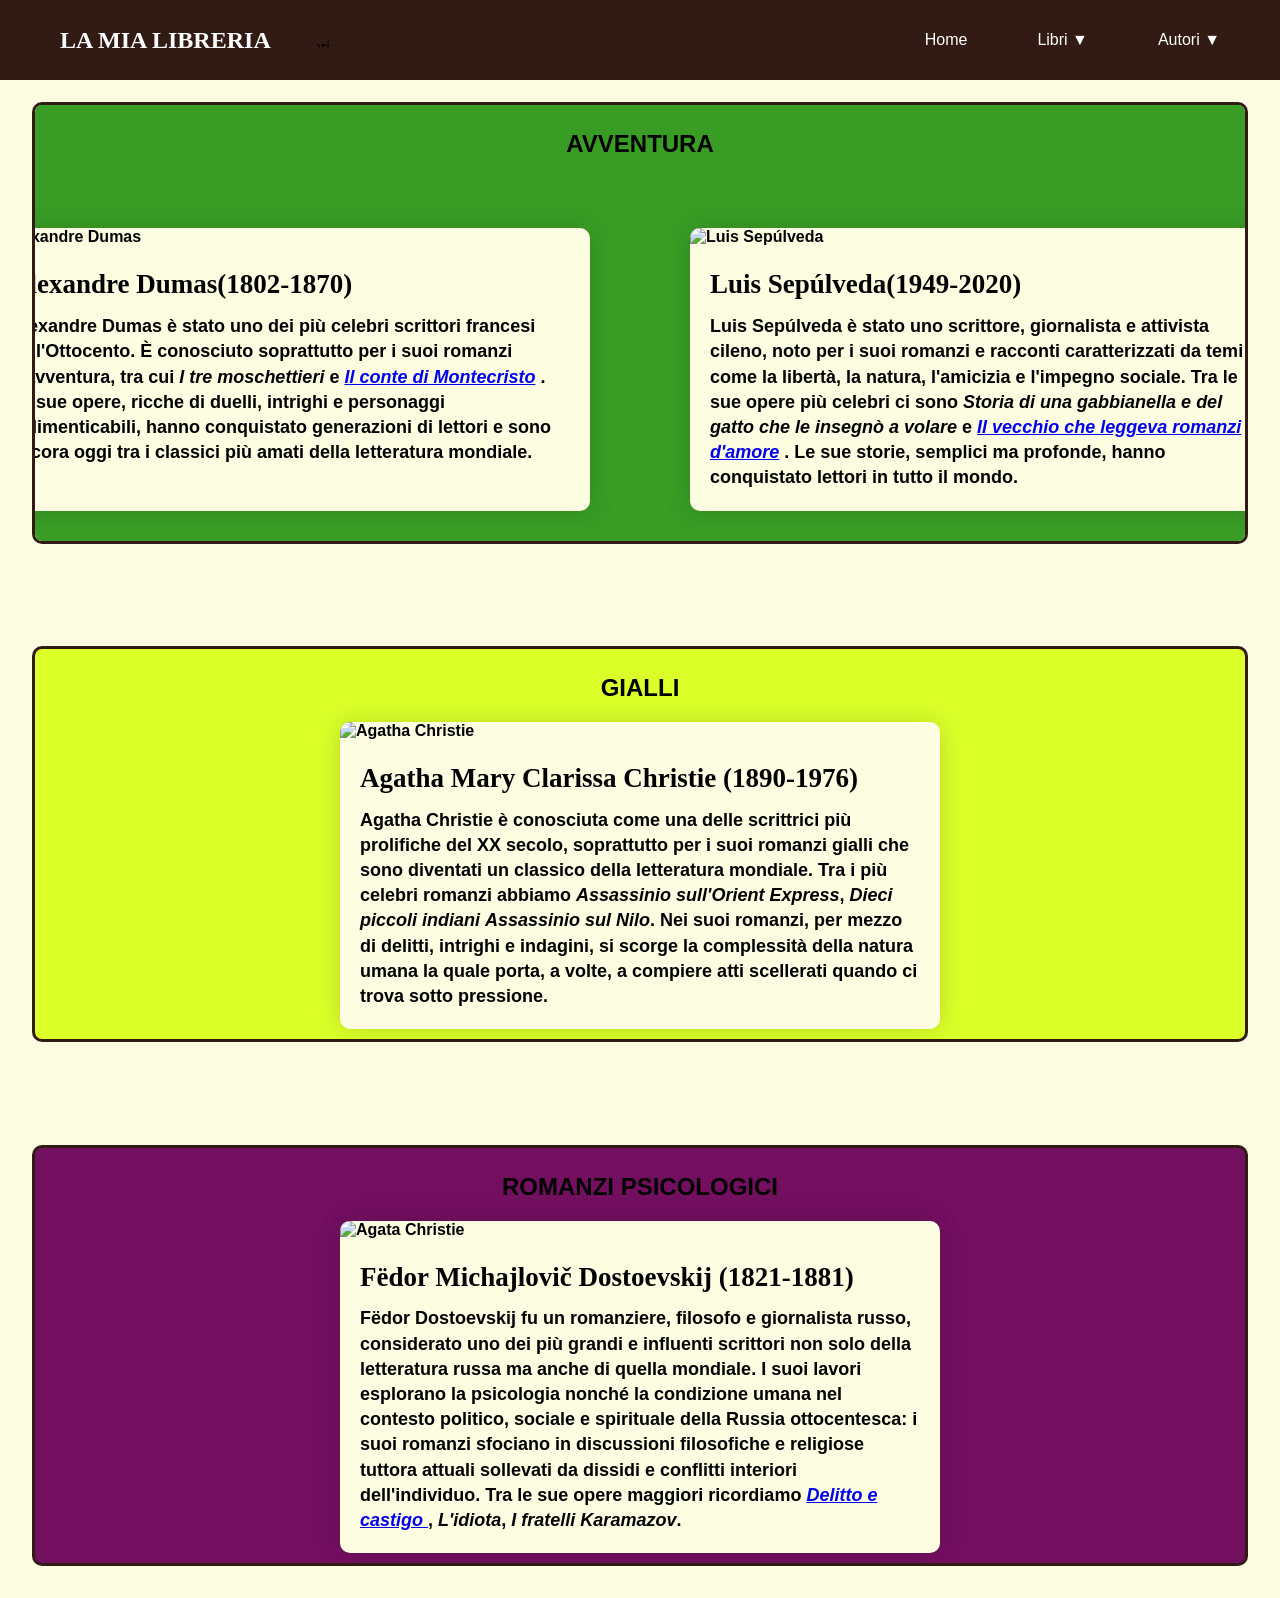
==== autori.html @ be43d58f "Add files via upload" ====
<!DOCTYPE html>
<html lang="it">

<head>
    <meta charset="UTF-8">
    <meta name="viewport" content="width=device-width, initial-scale=1.0">
    <title>Autori</title>
    <link rel="stylesheet" href="style.css"/>
    <script type="text/javascript" id="cookiebanner" src="https://cdn.jsdelivr.net/gh/dobarkod/cookie-banner@1.2.2/dist/cookiebanner.min.js"></script>
</head>

<body style="background-color: hsl(60, 88%, 94%);">
    <header>

        <nav class = "navbar container flex">

            <div class="flex" style="gap: 20px; width: auto;">
            <h2 style="color:hwb(0 100% 0%); font-family:Georgia, 'Times New Roman', Times, serif ;"> LA MIA LIBRERIA </h2>
            <img src="https://www.shutterstock.com/image-vector/book-icon-logo-simple-minimal-260nw-2759516167.jpg" alt="libreria" style="width: 15%;
                 clip-path: inset(22% 8% 29% 59%);  ">
          
            </div>

            <ul class="nav-links flex">
                <li><a href="index.html"> Home</a></li>
                <li><a href="libri.html"> Libri &#9660 </a>
                    <ul class="sub">

                         <li style=" margin-bottom: 10px"><a href="libri.html#avventura" >Avventura</a></li>

                         <li style=" margin-bottom: 10px"><a href="libri.html#gialli"  >Gialli</a></li>

                        <li><a href="libri.html#RomanzoPsicologico">Romanzi psicologici</a></li>

                    </ul>
                </li>
                <li><a href="#"> Autori &#9660 </a>
                    <ul class="sub">

                         <li style=" margin-bottom: 10px"><a href="autori.html#AutoriAvventura" >Avventura</a></li>

                         <li style=" margin-bottom: 10px"><a href="autori.html#AutoriGialli"  >Gialli</a></li>
                          <li><a href="autori.html#AutoriRomanziPsicologici" >Romanzi psicologici</a></li>

                    </ul>

                </li>           
            </ul>
        </nav>

    </header>



    <section id="AutoriAvventura">

        <div class="contenitore"> 

            <h1 style="margin-top: 15px;">AVVENTURA</h1>

            <div class="ContenitoreCarteAutori">


                <div class="cartaautori" id="AlexandreDumas">

                    <img src="immagini/AlexandreDumasRimpicciolita.jpg" alt="Alexandre Dumas" >

                    <div class="testoautori">

                        <h2 style="font-family:Georgia, 'Times New Roman', Times, serif; margin-bottom: 10px;">Alexandre Dumas(1802-1870)</h2>

                        <p>   Alexandre Dumas è stato uno dei più celebri scrittori francesi dell'Ottocento.
                              È conosciuto soprattutto per i suoi romanzi d'avventura, tra cui <em> I tre moschettieri</em> e <em> <a href="libri.html#IlConteDiMonteCristo">Il conte di Montecristo</a> </em>.
                              Le sue opere, ricche di duelli, intrighi e personaggi indimenticabili, hanno conquistato generazioni di lettori e sono 
                              ancora oggi tra i classici più amati della letteratura mondiale.
                        </p>

                    </div>          
                </div>

                <div class="cartaautori" id="LuisSepúlveda">

                    <img src="immagini/LuisSepùlveda.jpg" alt="Luis Sepúlveda" style="height: 110%;" >

                    <div class="testoautori">

                        <h2 style="font-family:Georgia, 'Times New Roman', Times, serif; margin-bottom: 10px;">Luis Sepúlveda(1949-2020)</h2>

                        <p>  Luis Sepúlveda è stato uno scrittore, giornalista e attivista cileno, noto per i suoi romanzi e
                              racconti caratterizzati da temi come la libertà, la natura, l'amicizia e l'impegno sociale. 
                              Tra le sue opere più celebri ci sono <em>Storia di una gabbianella e del gatto che le insegnò a volare</em> e <em> <a href="libri.html#IlVecchioCheLeggevaRomanziDamore">Il vecchio che leggeva romanzi d'amore</a> </em>.
                              Le sue storie, semplici ma profonde, hanno conquistato lettori in tutto il mondo.
                         </p>

                    </div>  
                </div>
            </div>
        </div>

    </section>





    <section id="AutoriGialli">


        <div class="contenitore"  style=" background-color:hsl(70, 100%, 58%)" > 

            <h1 style="margin-top: 15px;">GIALLI</h1>

            <div class="contenitorecarteautori">


                <div class="cartaautori" id="AgathaChristie">

                    <img src="https://www.quasimezzogiorno.com/wp-content/uploads/2026/01/agata.png" alt="Agatha Christie" ; ">

                    <div class="testoautori">

                            <h2 style="font-family:Georgia, 'Times New Roman', Times, serif; margin-bottom: 10px;">Agatha Mary Clarissa Christie (1890-1976)</h2>

                            <p> Agatha Christie è conosciuta come una delle scrittrici più prolifiche del XX secolo, soprattutto per i suoi romanzi 
                                gialli che sono diventati un classico della letteratura mondiale. Tra i più celebri romanzi abbiamo <em>Assassinio sull'Orient Express</em>, <em>Dieci piccoli indiani</em>
                                <em>Assassinio sul Nilo</em>. Nei suoi romanzi, per mezzo di delitti, intrighi e indagini, si scorge la complessità della 
                                natura umana la quale porta, a volte, a compiere atti scellerati quando ci trova sotto pressione.
                            </p>

                    </div>  

                </div>


            </div>

        </div>

    </section>



    <section id="AutoriRomanziPsicologici">


        <div class="contenitore"  style=" background-color:hwb(312 6% 55%)" > 

            <h1 style="margin-top: 15px;">ROMANZI PSICOLOGICI</h1>

            <div class="contenitorecarteautori">


                <div class="cartaautori" id="FëdorDostoevskij">

                    <img src="https://upload.wikimedia.org/wikipedia/commons/5/58/Dostoevskij_1872.jpg?utm_source=it.wikipedia.org&utm_campaign=index&utm_content=original" alt="Agata Christie">

                    <div class="testoautori">

                            <h2 style="font-family:Georgia, 'Times New Roman', Times, serif; margin-bottom: 10px;">Fëdor Michajlovič Dostoevskij (1821-1881) </h2>

                            <p> Fëdor Dostoevskij fu un romanziere, filosofo e giornalista russo, considerato uno dei più grandi e influenti scrittori non solo della letteratura 
                                russa ma anche di quella mondiale. I suoi lavori esplorano la psicologia nonché la condizione umana nel contesto politico, sociale e spirituale della 
                                Russia ottocentesca: i suoi romanzi sfociano in discussioni filosofiche e religiose tuttora attuali sollevati da dissidi e conflitti interiori dell'individuo. 
                                Tra le sue opere maggiori ricordiamo <em> <a href="libri.html#DelittoECastigo"> Delitto e castigo </a></em>, <em>L'idiota</em>, <em>I fratelli 
                                Karamazov</em>.  
                            </p>

                    </div>  

                </div>


            </div>

        </div>

    </section>

</body>

</html>
---- style.css ----
* {

    margin: 0;
    padding: 0;
    box-sizing: border-box;
    font-family: sans-serif;
    
}
header{

    position: fixed;
    top: 0;
    left: 0;
    width: 100%;
    height: 80px;
    background: #321B14;
    /*Per fare in modo che la navbar sovrasti la foto in background */
    z-index: 100;

}

.flex{

    display: flex;
    align-items: center;

}

.container{

    background-color: #321B14;
    max-width: 1200px;
    width: 100%;
    margin: auto;
    height: 80px;
    padding: 0 20px;

}

.navbar{

    justify-content: space-between;

}

/*Utile dopo così il menù a tendina si presenta sotto la voce Libri*/
.navbar ul li{

    position: relative;

}

.navbar a{

    padding: 20px 0;
    color:hwb(0 100% 0%);
    text-decoration: none;

}

.nav-links{

    gap: 70px;
         /***** Toglie la sottolineatura sotto i link ipertestuali *****/ 
    list-style: none; 
    
}

.navbar a:hover{

    color: hsl(60, 72%, 73%);
    
}

.navbar ul li .sub{
    
    display: none;
    position: absolute;
    top: 100%;
    left: 0;
    background-color: hwb(0 100% 0%);
    padding: 10px;
    margin-left: -30px;

}

/* Non tratto questo elementi come elementi di una lista: tolgo il pallino a fianco generi*/
.sub li{

    display: block;

}


.sub a {

    color: black;

}

.sub a:hover {

    color: hsl(60, 72%, 73%);

}


.navbar ul li:hover .sub {

    display: block;

}



/***** CSS per index.html *****/ 


.homepage{

    background-image: url('immagini/homePageImage.jpg');
    height: 100vh; 
    width: 100%; 
    background-position: center; 
    background-size: cover;


}

.homepage .content{
    height: 85%;
    flex-direction: column;
    justify-content: center;
}


.bottone{

   border-radius: 15px;
   color:#321B14;
   text-decoration: none; 
   background-color: aliceblue; 
   padding: 10px 20px;
}

.bottone:hover{

    color:lch(99.46% 0.7 18.51);
    font-size: medium;
    font-weight:700;
    background-color: #321B14; 

}



.social{
    margin-top: 40px;
    display: flex;
    gap: 20px;
    justify-content: center;

}
.social a{
    
    color: black;

}

.social a:hover{

   color: rgba(6, 56, 172, 0.841);

}






/***** CSS per libri.html *****/ 

.libro{

    display: flex;
    box-shadow: 0 8px 25px rgba(0, 0, 0, 0.15); 
    width: 90%;
    background-color: hsl(60, 88%, 94%);
    padding: 30px; 
    gap:20px;
    margin-bottom: 40px;
    border-radius: 10px;
    margin-top: 10px;
    align-items: stretch;

}


.contenuto{

    color:#321B14; 
    text-align: center; 
    padding: 10px;
    font-size: large;
    line-height: 1.4;
    text-align: justify;
}

.card{

    box-shadow: 0 8px 25px rgba(0, 0, 0, 0.15);
    padding: 10px;

}         


.libro img{

    border-radius: 10px; 
    margin-left: 10px;  
    object-fit: cover;

}

/***** CSS per autori.html *****/ 



.contenitore{

    display: flex;
    align-items: center;
    gap:20px;
    border-radius: 10px;
    flex-direction: column;
    padding: 10px; 
    border: 3px solid #321B14; 
    width: 95%; 
    margin: 2.5%; 
    background-color:hsl(110, 62%, 38%);
    margin-top: 8%;
    overflow-x: auto;

}


.ContenitoreCarteAutori{
          
    position: relative; 
    padding: 20px;
    margin-left: 70px;
    margin-right: 70px;
    margin-top: 30px;
    /*Allineamento orizzontale*/
    display:flex;
    /*barra di scorrimento orizzontale creata automaticamente*/
    overflow-x: auto;
    gap: 100px;
    flex-shrink: 0;

}

.cartaautori{

    border-radius: 10px;
    width: 600px;
    flex-shrink: 0;
    display: flex;
    flex-direction: column;
    align-items: center;
    overflow: hidden;
    box-shadow: 0 0px 25px rgba(0, 0, 0, 0.15);
    font-weight: bold;
    background-color: hsl(60, 88%, 94%);
       
}

.cartaautori img{

    border:none;
    width: 100%;
    height: auto;
    display: block;

}

.testoautori{

    padding: 20px;
    line-height: 1.4;
    font-size: large;

}

.cartaautori:hover{

    box-shadow: 5px 5px 5px rgba(0, 0, 0, 0.15);

}
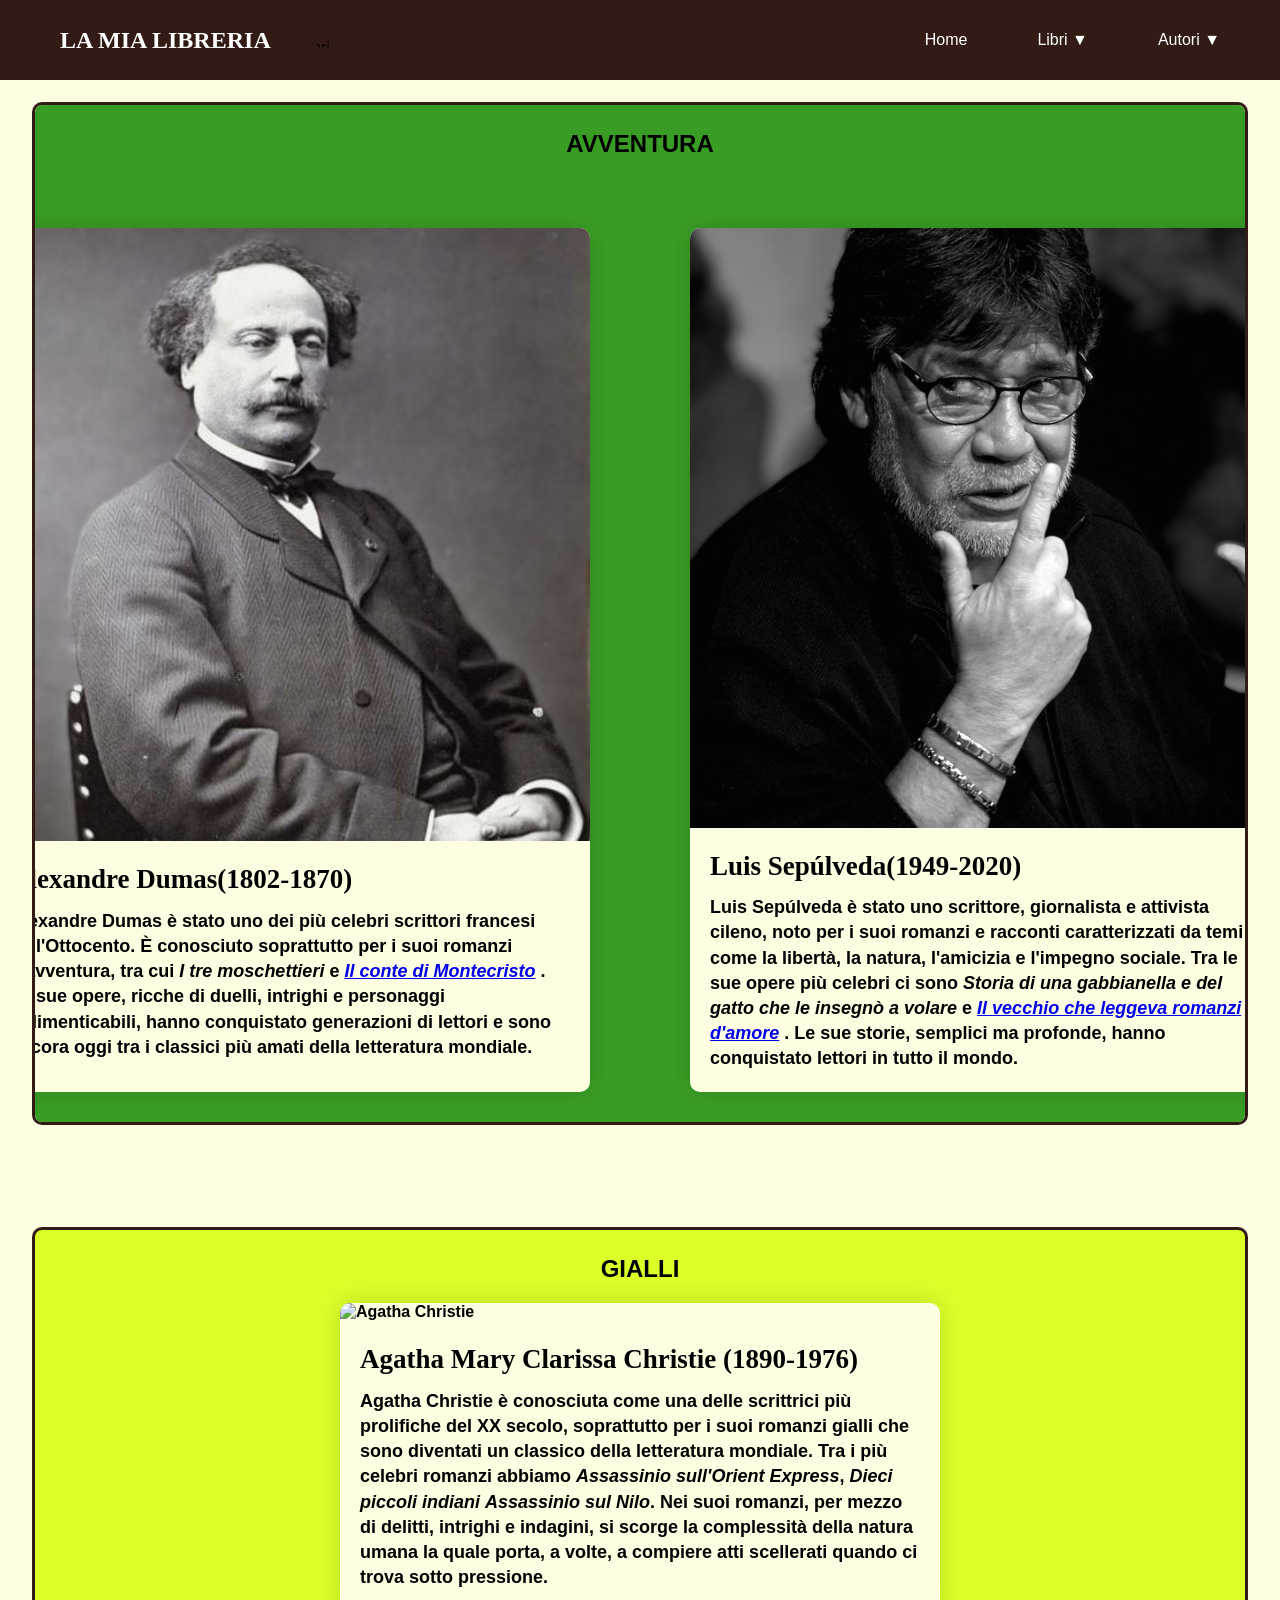
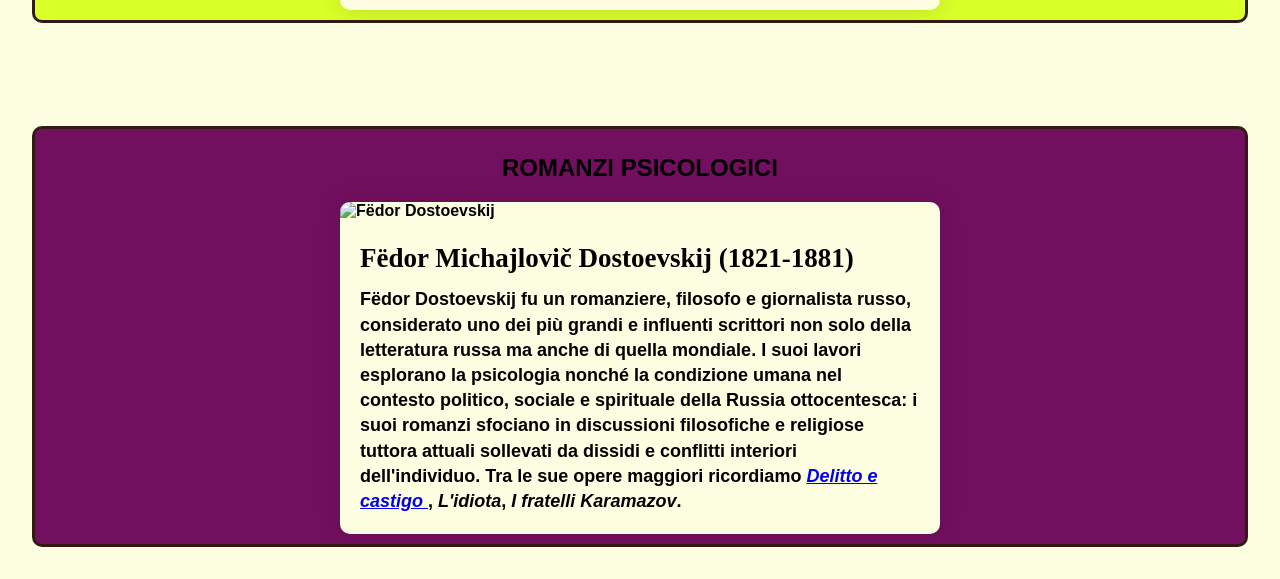
==== commit 4b1e054d: "Fix HTML structure and add main section" ====
--- a/autori.html
+++ b/autori.html
@@ -23,7 +23,7 @@
 
             <ul class="nav-links flex">
                 <li><a href="index.html"> Home</a></li>
-                <li><a href="libri.html"> Libri &#9660 </a>
+                <li><a href="libri.html"> Libri &#9660; </a>
                     <ul class="sub">
 
                          <li style=" margin-bottom: 10px"><a href="libri.html#avventura" >Avventura</a></li>
@@ -34,7 +34,7 @@
 
                     </ul>
                 </li>
-                <li><a href="#"> Autori &#9660 </a>
+                <li><a href="#"> Autori &#9660; </a>
                     <ul class="sub">
 
                          <li style=" margin-bottom: 10px"><a href="autori.html#AutoriAvventura" >Avventura</a></li>
@@ -51,7 +51,7 @@
     </header>
 
 
-
+<main>
     <section id="AutoriAvventura">
 
         <div class="contenitore"> 
@@ -98,6 +98,7 @@
         </div>
 
     </section>
+</main>
 
 
 
@@ -115,7 +116,7 @@
 
                 <div class="cartaautori" id="AgathaChristie">
 
-                    <img src="https://www.quasimezzogiorno.com/wp-content/uploads/2026/01/agata.png" alt="Agatha Christie" ; ">
+                    <img src="https://www.quasimezzogiorno.com/wp-content/uploads/2026/01/agata.png" alt="Agatha Christie ">
 
                     <div class="testoautori">
 
@@ -152,7 +153,7 @@
 
                 <div class="cartaautori" id="FëdorDostoevskij">
 
-                    <img src="https://upload.wikimedia.org/wikipedia/commons/5/58/Dostoevskij_1872.jpg?utm_source=it.wikipedia.org&utm_campaign=index&utm_content=original" alt="Agata Christie">
+                    <img src="https://upload.wikimedia.org/wikipedia/commons/5/58/Dostoevskij_1872.jpg?utm_source=it.wikipedia.org&utm_campaign=index&utm_content=original" alt="Fëdor Dostoevskij">
 
                     <div class="testoautori">
 
@@ -178,4 +179,4 @@
 
 </body>
 
-</html>+</html>
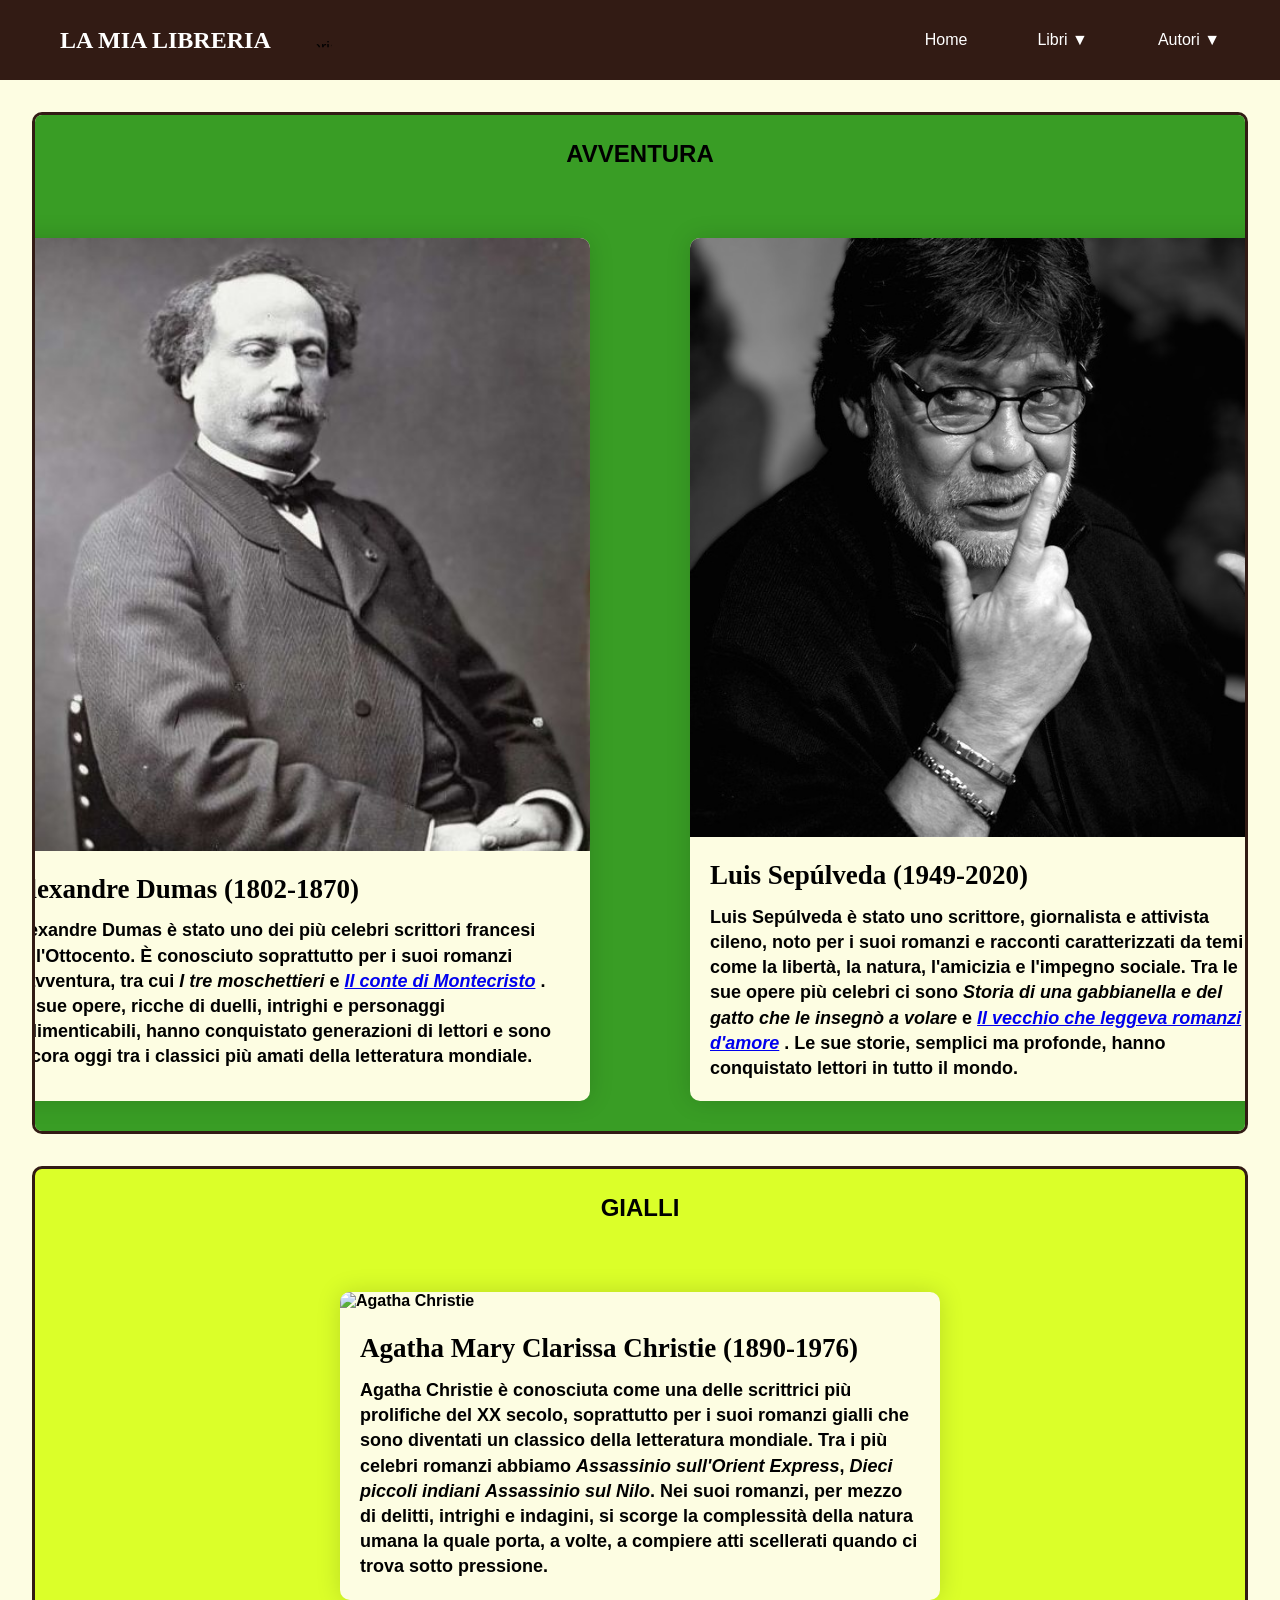
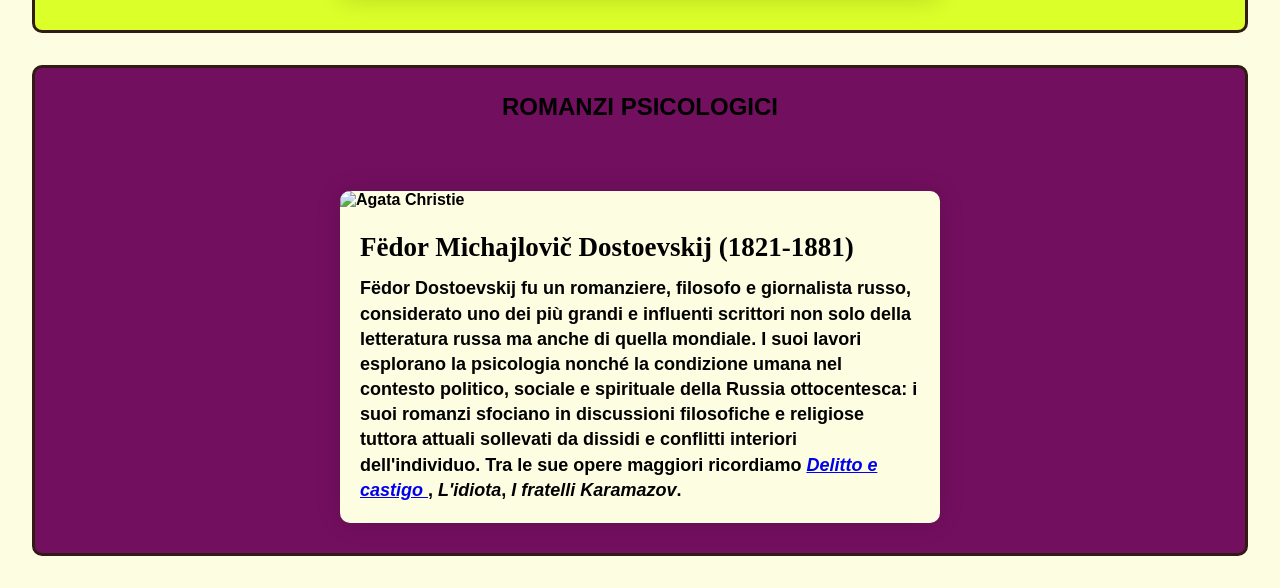
==== commit da808290: "Fix HTML structure and update author sections" ====
--- a/autori.html
+++ b/autori.html
@@ -9,7 +9,7 @@
     <script type="text/javascript" id="cookiebanner" src="https://cdn.jsdelivr.net/gh/dobarkod/cookie-banner@1.2.2/dist/cookiebanner.min.js"></script>
 </head>
 
-<body style="background-color: hsl(60, 88%, 94%);">
+<body style="background-color: hsl(60, 88%, 94%); padding-top: 80px;">
     <header>
 
         <nav class = "navbar container flex">
@@ -58,16 +58,16 @@
 
             <h1 style="margin-top: 15px;">AVVENTURA</h1>
 
-            <div class="ContenitoreCarteAutori">
+            <div class="contenitore-carte-autori">
 
 
-                <div class="cartaautori" id="AlexandreDumas">
+                <div class="carta-autori" id="AlexandreDumas">
 
                     <img src="immagini/AlexandreDumasRimpicciolita.jpg" alt="Alexandre Dumas" >
 
-                    <div class="testoautori">
+                    <div class="testo-autori">
 
-                        <h2 style="font-family:Georgia, 'Times New Roman', Times, serif; margin-bottom: 10px;">Alexandre Dumas(1802-1870)</h2>
+                        <h2 style="font-family:Georgia, 'Times New Roman', Times, serif; margin-bottom: 10px;">Alexandre Dumas (1802-1870)</h2>
 
                         <p>   Alexandre Dumas è stato uno dei più celebri scrittori francesi dell'Ottocento.
                               È conosciuto soprattutto per i suoi romanzi d'avventura, tra cui <em> I tre moschettieri</em> e <em> <a href="libri.html#IlConteDiMonteCristo">Il conte di Montecristo</a> </em>.
@@ -78,13 +78,13 @@
                     </div>          
                 </div>
 
-                <div class="cartaautori" id="LuisSepúlveda">
+                <div class="carta-autori" id="LuisSepulveda">
 
                     <img src="immagini/LuisSepùlveda.jpg" alt="Luis Sepúlveda" style="height: 110%;" >
 
-                    <div class="testoautori">
+                    <div class="testo-autori">
 
-                        <h2 style="font-family:Georgia, 'Times New Roman', Times, serif; margin-bottom: 10px;">Luis Sepúlveda(1949-2020)</h2>
+                        <h2 style="font-family:Georgia, 'Times New Roman', Times, serif; margin-bottom: 10px;">Luis Sepúlveda (1949-2020)</h2>
 
                         <p>  Luis Sepúlveda è stato uno scrittore, giornalista e attivista cileno, noto per i suoi romanzi e
                               racconti caratterizzati da temi come la libertà, la natura, l'amicizia e l'impegno sociale. 
@@ -98,7 +98,6 @@
         </div>
 
     </section>
-</main>
 
 
 
@@ -111,14 +110,14 @@
 
             <h1 style="margin-top: 15px;">GIALLI</h1>
 
-            <div class="contenitorecarteautori">
+            <div class="contenitore-carte-autori">
 
 
-                <div class="cartaautori" id="AgathaChristie">
+                <div class="carta-autori" id="AgathaChristie">
 
-                    <img src="https://www.quasimezzogiorno.com/wp-content/uploads/2026/01/agata.png" alt="Agatha Christie ">
+                    <img src="https://www.quasimezzogiorno.com/wp-content/uploads/2026/01/agata.png" alt="Agatha Christie">
 
-                    <div class="testoautori">
+                    <div class="testo-autori">
 
                             <h2 style="font-family:Georgia, 'Times New Roman', Times, serif; margin-bottom: 10px;">Agatha Mary Clarissa Christie (1890-1976)</h2>
 
@@ -148,14 +147,14 @@
 
             <h1 style="margin-top: 15px;">ROMANZI PSICOLOGICI</h1>
 
-            <div class="contenitorecarteautori">
+            <div class="contenitore-carte-autori">
 
 
-                <div class="cartaautori" id="FëdorDostoevskij">
+                <div class="carta-autori" id="FedorDostoevskij">
 
-                    <img src="https://upload.wikimedia.org/wikipedia/commons/5/58/Dostoevskij_1872.jpg?utm_source=it.wikipedia.org&utm_campaign=index&utm_content=original" alt="Fëdor Dostoevskij">
+                    <img src="https://upload.wikimedia.org/wikipedia/commons/5/58/Dostoevskij_1872.jpg?utm_source=it.wikipedia.org&utm_campaign=index&utm_content=original" alt="Agata Christie">
 
-                    <div class="testoautori">
+                    <div class="testo-autori">
 
                             <h2 style="font-family:Georgia, 'Times New Roman', Times, serif; margin-bottom: 10px;">Fëdor Michajlovič Dostoevskij (1821-1881) </h2>
 
@@ -176,6 +175,7 @@
         </div>
 
     </section>
+</main>
 
 </body>
 
--- a/style.css
+++ b/style.css
@@ -199,7 +199,6 @@
 .contenuto{
 
     color:#321B14; 
-    text-align: center; 
     padding: 10px;
     font-size: large;
     line-height: 1.4;
@@ -238,13 +237,12 @@
     width: 95%; 
     margin: 2.5%; 
     background-color:hsl(110, 62%, 38%);
-    margin-top: 8%;
     overflow-x: auto;
 
 }
 
 
-.ContenitoreCarteAutori{
+.contenitore-carte-autori{
           
     position: relative; 
     padding: 20px;
@@ -254,13 +252,12 @@
     /*Allineamento orizzontale*/
     display:flex;
     /*barra di scorrimento orizzontale creata automaticamente*/
-    overflow-x: auto;
     gap: 100px;
     flex-shrink: 0;
 
 }
 
-.cartaautori{
+.carta-autori{
 
     border-radius: 10px;
     width: 600px;
@@ -275,7 +272,7 @@
        
 }
 
-.cartaautori img{
+.carta-autori img{
 
     border:none;
     width: 100%;
@@ -284,7 +281,7 @@
 
 }
 
-.testoautori{
+.testo-autori{
 
     padding: 20px;
     line-height: 1.4;
@@ -292,7 +289,7 @@
 
 }
 
-.cartaautori:hover{
+.carta-autori:hover{
 
     box-shadow: 5px 5px 5px rgba(0, 0, 0, 0.15);
 
